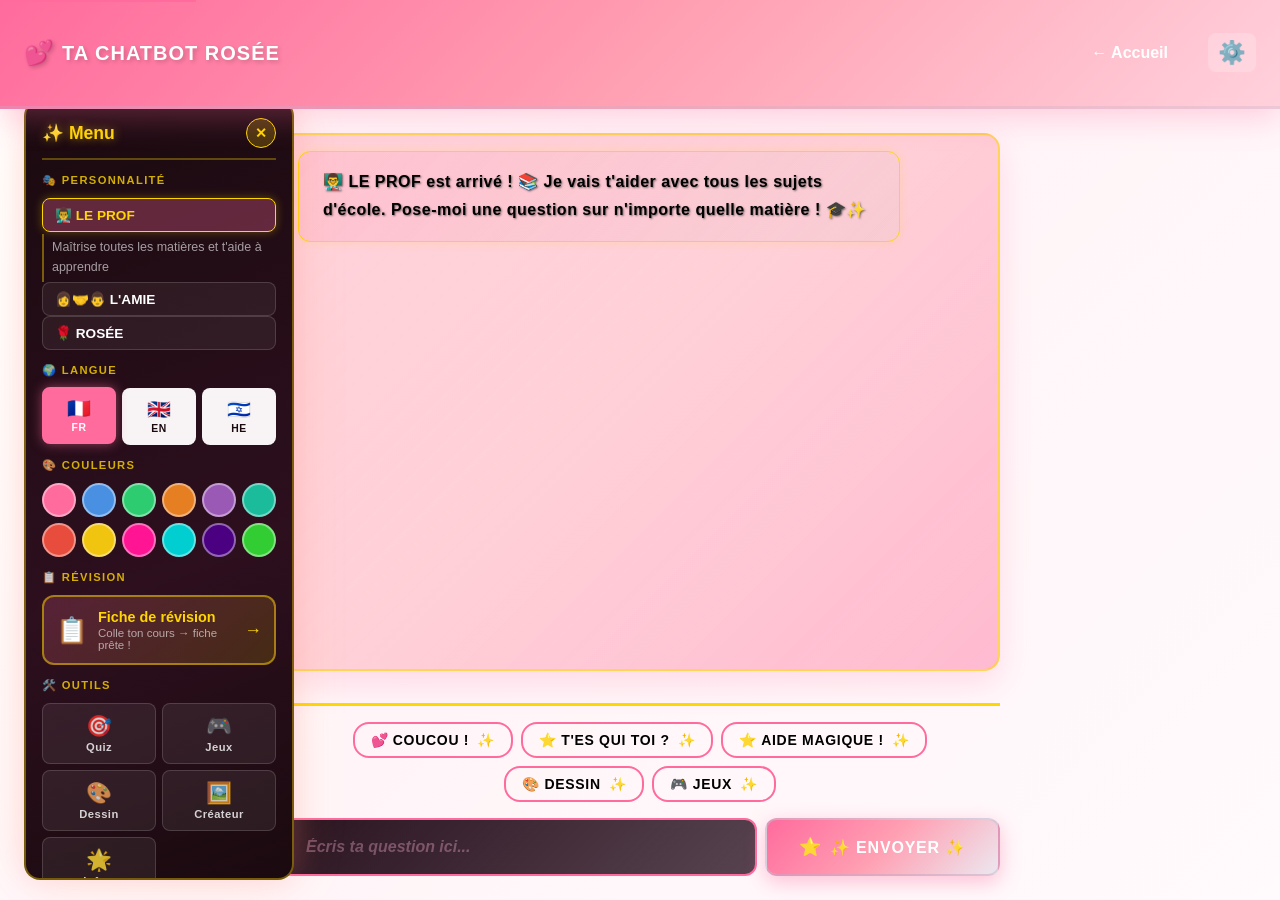
==== app/chatbot.html @ fbec931c "feat: quiz inhabituel + palette change couleur zone chat Quiz Inhabituel: - Bouton 🎯 Quiz dans la gr" ====
<!DOCTYPE html>
<html lang="fr">
<head>
  <meta charset="UTF-8" />
  <meta name="viewport" content="width=device-width, initial-scale=1.0" />
  <meta name="description" content="TA CHATBOT ROSÉE - Assistante IA intelligente pour l'apprentissage et la créativité" />
  <title>TA CHATBOT ROSÉE - Chatbot IA</title>
  <link rel="stylesheet" href="css/styles.css" />
</head>
<body>
  <a href="#main" class="skip-link">Aller au contenu principal</a>

  <!-- HEADER -->
  <header role="banner">
    <div class="header-container">
      <div class="logo">
        <span id="logo-emoji">💕</span>
        <span class="logo-text">TA CHATBOT ROSÉE</span>
      </div>
      <nav role="navigation" aria-label="Navigation principale">
        <a href="../index.html">← Accueil</a>
        <button onclick="afficherMenuParametres()" class="btn-settings-header" aria-label="Paramètres">⚙️</button>
      </nav>
    </div>
  </header>

  <!-- MAIN -->
  <main id="main" role="main" class="app-container">

    <!-- ══════════════ SIDEBAR ══════════════ -->
    <aside id="sidebar" class="sidebar" role="complementary" aria-label="Panneau latéral">
      <div class="sidebar-header">
        <h2 class="sidebar-title">✨ Menu</h2>
        <button class="btn-close-sidebar" onclick="closeSidebar()" aria-label="Fermer">✕</button>
      </div>

      <!-- 1 · PERSONNALITÉ -->
      <section class="sidebar-section">
        <label class="section-title">🎭 Personnalité</label>
        <div id="personalities-container">
          <!-- Générées par JavaScript -->
        </div>
      </section>

      <!-- 2 · LANGUE -->
      <section class="sidebar-section">
        <label class="section-title">🌍 Langue</label>
        <div id="language-container" class="lang-row">
          <!-- Générés par renderLanguageSwitcher() -->
        </div>
      </section>

      <!-- 3 · COULEURS -->
      <section class="sidebar-section">
        <label class="section-title">🎨 Couleurs</label>
        <div id="palette-couleurs-sidebar" class="palette-grid">
          <!-- Générés par renderThemePalette() -->
        </div>
      </section>

      <!-- 4 · FICHE DE RÉVISION -->
      <section class="sidebar-section">
        <label class="section-title">📋 Révision</label>
        <button class="btn-fiche-sidebar" onclick="ouvrirFiche()" aria-label="Créer une fiche de révision">
          <span class="fiche-icon">📋</span>
          <span class="fiche-text">
            <strong>Fiche de révision</strong>
            <small>Colle ton cours → fiche prête !</small>
          </span>
          <span class="fiche-arrow">→</span>
        </button>
      </section>

      <!-- 5 · OUTILS RAPIDES -->
      <section class="sidebar-section">
        <label class="section-title">🛠️ Outils</label>
        <div class="tools-grid">
          <button class="btn-tool-sidebar" onclick="ouvrirQuiz()" aria-label="Quiz Inhabituel">
            🎯<span>Quiz</span>
          </button>
          <button class="btn-tool-sidebar" onclick="afficherMenuJeux()" aria-label="Jeux">
            🎮<span>Jeux</span>
          </button>
          <button class="btn-tool-sidebar" onclick="ouvrirDessin()" aria-label="Dessin">
            🎨<span>Dessin</span>
          </button>
          <button class="btn-tool-sidebar" onclick="ouvrirCreateurImage()" aria-label="Créateur">
            🖼️<span>Créateur</span>
          </button>
          <button class="btn-tool-sidebar" onclick="ouvrirSelecteurIcone()" aria-label="Icône">
            🌟<span>Icône</span>
          </button>
        </div>
      </section>

      <!-- 5 · HISTORIQUE -->
      <section class="sidebar-section">
        <label class="section-title">📂 Historique</label>
        <div id="history-container" class="history-list">
          <div class="history-empty">Aucune conversation sauvegardée</div>
        </div>
        <button class="btn-action" onclick="newConversation()">📝 Nouveau Chat</button>
      </section>

      <!-- 6 · OPTIONS -->
      <section class="sidebar-section">
        <label class="section-title">⚙️ Options</label>
        <button class="btn-action" onclick="saveConversation()">💾 Sauvegarder</button>
        <button class="btn-action" onclick="loadConversation()">📂 Charger</button>
      </section>
    </aside>

    <!-- Bouton mobile -->
    <button id="btn-toggle-sidebar" class="btn-toggle-sidebar" onclick="openSidebar()" aria-label="Menu">
      ☰ Menu
    </button>

    <!-- Overlay mobile sidebar -->
    <div id="sidebar-overlay"
         style="display:none;position:fixed;top:0;left:0;width:100%;height:100%;
                background:rgba(0,0,0,0.5);z-index:899;"
         onclick="closeSidebar()"></div>

    <!-- ══════════════ MENU JEUX ══════════════ -->
    <div id="menu-jeux" role="region" aria-label="Menu des jeux">
      <div class="jeu-titre">🎮 LES JEUX 🎮</div>
      <button class="btn-jeu" onclick="demarrerSnake()">
        <span>🐍</span>
        <span><strong>SNAKE</strong><small>Mange les pommes !</small></span>
      </button>
      <button class="btn-jeu" onclick="demarrerSubway()">
        <span>🏃</span>
        <span><strong>SUBWAY SURFER</strong><small>Bientôt disponible !</small></span>
      </button>
      <button class="btn-jeu" onclick="demarrerDoodleJump()">
        <span>⬆️</span>
        <span><strong>DOODLE JUMP</strong><small>Bientôt disponible !</small></span>
      </button>
      <button class="btn-jeu" onclick="fermerMenuJeux()" style="justify-content:center;">❌ Fermer</button>
    </div>

    <!-- ══════════════ JEU SNAKE ══════════════ -->
    <div id="jeu-serpent-container" role="region" aria-label="Jeu Serpent">
      <div class="jeu-titre">🐍 JEU SERPENT 🐍</div>
      <canvas id="canvas-serpent" aria-label="Zone de jeu serpent"></canvas>
      <div id="score-serpent" class="jeu-info">Score: 0</div>
      <div class="jeu-info" style="color:rgba(255,215,0,0.6);font-size:0.8rem;">⬆️⬅️⬇️➡️ ou Z Q S D</div>
      <button class="btn-jeu-retour" onclick="afficherMenuJeux()">← Retour aux jeux</button>
    </div>

    <!-- ══════════════ CHAT ══════════════ -->
    <section class="chat-container" aria-labelledby="chat-heading">
      <h1 id="chat-heading" class="hidden">Zone de chat</h1>

      <div id="chat-zone" class="chat-zone" role="log" aria-live="polite" aria-label="Messages du chatbot"></div>

      <div id="suggestions" class="suggestions" role="region" aria-label="Suggestions"></div>

      <form id="input-form" class="input-form" onsubmit="handleFormSubmit(event)" role="search">
        <input id="champ-texte" type="text" placeholder="Écris ta question ici..."
               aria-label="Champ de saisie" autocomplete="off" />
        <button id="bouton-envoyer" type="submit" aria-label="Envoyer">✨ ENVOYER ✨</button>
      </form>
    </section>
  </main>

  <!-- ══════════════ OVERLAY MODAL ══════════════ -->
  <div id="modal-overlay" class="modal-overlay" onclick="fermerTousLesModals()"></div>

  <!-- Modal : Sauvegarder -->
  <div id="modal-sauvegarde" class="modal modal-sauvegarde" role="dialog" aria-modal="true">
    <div class="modal-header">
      <h3>💾 Nom de la conversation</h3>
      <button class="btn-modal-close" onclick="fermerModalSauvegarde()">✕</button>
    </div>
    <div style="padding:.5rem 0 1rem;">
      <input id="nom-discussion" type="text" placeholder="Ex: Discussion du jour"
             aria-label="Nom de la conversation" style="width:100%;"
             onkeydown="if(event.key==='Enter') confirmerSauvegarde()" />
    </div>
    <div style="display:flex;gap:8px;justify-content:flex-end;">
      <button onclick="confirmerSauvegarde()" class="btn btn-primary">✅ Sauvegarder</button>
      <button onclick="fermerModalSauvegarde()" class="btn btn-secondary">❌ Annuler</button>
    </div>
  </div>

  <!-- Modal : Application Dessin -->
  <div id="modal-dessin" class="modal modal-dessin" role="dialog" aria-modal="true">
    <div class="modal-header">
      <h3>🎨 APPLICATION DESSIN</h3>
      <button class="btn-modal-close" onclick="fermerDessin()">❌</button>
    </div>
    <div class="drawing-toolbar">
      <label>🎨 <input id="couleur-dessin" type="color" value="#FF6B9D"
             onchange="drawColor=this.value"
             style="width:38px;height:28px;border:none;cursor:pointer;border-radius:4px;"></label>
      <label>🖌️ <input id="taille-pinceau" type="range" min="1" max="30" value="3"
             oninput="drawSize=this.value;document.getElementById('affichage-taille').textContent=this.value+'px'">
        <span id="affichage-taille">3px</span></label>
      <button id="btn-crayon" class="btn-tool active" onclick="changerOutil('crayon')">✏️ Crayon</button>
      <button id="btn-gomme"  class="btn-tool"        onclick="changerOutil('gomme')">🧹 Gomme</button>
    </div>
    <canvas id="canvas-dessin"
            style="width:100%;height:280px;border:2px solid var(--primary);border-radius:8px;
                   cursor:crosshair;display:block;margin-top:8px;background:#fff;"
            aria-label="Zone de dessin"></canvas>
    <div style="display:flex;gap:8px;margin-top:10px;justify-content:flex-end;">
      <button onclick="telechargerDessin()" class="btn btn-primary">💾 Télécharger</button>
      <button onclick="effacerDessin()"     class="btn btn-secondary">🗑️ Effacer</button>
    </div>
  </div>

  <!-- Modal : Créateur d'Image -->
  <div id="modal-createur-image" class="modal modal-createur-image" role="dialog" aria-modal="true">
    <div class="modal-header">
      <h3>🖼️ CRÉATEUR D'IMAGE MAGIQUE</h3>
      <button class="btn-modal-close" onclick="fermerCreateurImage()">❌</button>
    </div>
    <div class="drawing-toolbar">
      <label>🎨 <input id="couleur-createur" type="color" value="#FF6B9D"
             onchange="creatorColor=this.value"
             style="width:38px;height:28px;border:none;cursor:pointer;border-radius:4px;"></label>
      <label>🖌️ <input id="taille-createur" type="range" min="1" max="50" value="5"
             oninput="creatorSize=this.value;document.getElementById('affichage-taille-createur').textContent=this.value+'px'">
        <span id="affichage-taille-createur">5px</span></label>
      <button id="btn-crayon-createur"    class="btn-tool active" onclick="changerOutilCreateur('crayon')">✏️</button>
      <button id="btn-gomme-createur"     class="btn-tool"        onclick="changerOutilCreateur('gomme')">🧹</button>
      <button id="btn-ligne-createur"     class="btn-tool"        onclick="changerOutilCreateur('ligne')">📏</button>
      <button id="btn-cercle-createur"    class="btn-tool"        onclick="changerOutilCreateur('cercle')">⭕</button>
      <button id="btn-rectangle-createur" class="btn-tool"        onclick="changerOutilCreateur('rectangle')">▭</button>
    </div>
    <canvas id="canvas-createur-image"
            style="width:100%;height:360px;border:2px solid var(--primary);border-radius:8px;
                   cursor:crosshair;display:block;background:#fff;"
            aria-label="Zone de création"></canvas>
    <div style="display:flex;gap:8px;margin-top:10px;justify-content:flex-end;">
      <button onclick="telechargerImage()"     class="btn btn-primary">💾 Télécharger</button>
      <button onclick="copierImageCreateur()"  class="btn btn-secondary">📋 Copier</button>
      <button onclick="effacerImageCreateur()" class="btn btn-secondary">🗑️ Effacer</button>
    </div>
  </div>

  <!-- Modal : Sélecteur d'icône -->
  <div id="modal-icone" class="modal modal-icone" role="dialog" aria-modal="true">
    <div class="modal-header">
      <h3>🌟 Changer l'icône</h3>
      <button class="btn-modal-close" onclick="fermerSelecteurIcone()">✕</button>
    </div>
    <div id="grille-icones" class="icon-grid"></div>
    <div style="display:flex;gap:8px;margin-top:8px;align-items:center;">
      <input id="input-icone-custom" type="text" maxlength="2" placeholder="😊"
             style="width:64px;font-size:1.5rem;text-align:center;padding:6px;"
             onkeydown="if(event.key==='Enter') validerIconeCustom()" />
      <button onclick="validerIconeCustom()" class="btn btn-primary">✓ Utiliser</button>
    </div>
  </div>

  <!-- ══════════════ MODAL QUIZ INHABITUEL ══════════════ -->
  <div id="modal-quiz" class="modal modal-quiz" role="dialog" aria-modal="true">

    <div class="modal-header">
      <h3>🎯 QUIZ INHABITUEL</h3>
      <button class="btn-modal-close" onclick="fermerQuiz()" aria-label="Fermer">✕</button>
    </div>

    <!-- Écran 1 : Configuration -->
    <div id="quiz-screen-config">
      <div class="quiz-config">

        <div class="quiz-config-field">
          <label class="quiz-label" for="quiz-sujet">🎯 Sur quel sujet ?</label>
          <input id="quiz-sujet" type="text" class="quiz-input"
                 placeholder="Ex: La Révolution française, les volcans, les fractions..."
                 autocomplete="off" />
        </div>

        <div class="quiz-config-field">
          <label class="quiz-label">📄 OU colle ton cours :</label>
          <textarea id="quiz-texte" class="quiz-textarea" rows="4"
                    placeholder="Colle le texte de ton cours ici..."></textarea>
        </div>

        <div class="quiz-config-field">
          <label class="quiz-label">📸 OU envoie une photo de ton cours :</label>
          <div class="quiz-upload-zone" onclick="document.getElementById('quiz-image-input').click()"
               role="button" tabindex="0"
               onkeydown="if(event.key==='Enter'||event.key===' ')this.click()">
            <input type="file" id="quiz-image-input" accept="image/*"
                   style="display:none" onchange="handleQuizImage(event)" />
            <div id="quiz-upload-ph" style="display:flex;flex-direction:column;align-items:center;gap:4px;">
              <span style="font-size:1.8rem;">📸</span>
              <span style="font-size:0.85rem;">Clique pour choisir une photo</span>
            </div>
            <img id="quiz-img-preview" src="" alt="Aperçu"
                 style="display:none;max-width:100%;max-height:140px;border-radius:8px;object-fit:contain;" />
          </div>
        </div>

        <!-- Sélecteurs -->
        <div class="quiz-selectors">
          <div class="quiz-selector-group">
            <label class="quiz-label">📊 Nombre de questions</label>
            <div class="quiz-pills" id="quiz-nb-pills">
              <button class="quiz-pill active" data-value="5">5</button>
              <button class="quiz-pill" data-value="10">10</button>
              <button class="quiz-pill" data-value="15">15</button>
            </div>
          </div>
          <div class="quiz-selector-group">
            <label class="quiz-label">⚡ Difficulté</label>
            <div class="quiz-pills" id="quiz-diff-pills">
              <button class="quiz-pill" data-value="facile">😊 Facile</button>
              <button class="quiz-pill active" data-value="moyen">🎯 Moyen</button>
              <button class="quiz-pill" data-value="difficile">🔥 Difficile</button>
            </div>
          </div>
        </div>

        <button class="btn-quiz-start" onclick="demarrerQuiz()">
          🎮 GÉNÉRER MON QUIZ INHABITUEL !
        </button>
      </div>
    </div>

    <!-- Écran 2 : Chargement -->
    <div id="quiz-screen-loading" style="display:none;">
      <div class="quiz-loading">
        <div class="quiz-spin">🎯</div>
        <p class="quiz-loading-txt">Je prépare des questions inhabituelles...</p>
        <p style="font-size:0.82rem;color:#999;margin-top:4px;">~15 secondes</p>
      </div>
    </div>

    <!-- Écran 3 : Question -->
    <div id="quiz-screen-question" style="display:none;">
      <!-- Barre de progression -->
      <div class="quiz-prog-bar">
        <div id="quiz-prog-fill" class="quiz-prog-fill"></div>
      </div>
      <div id="quiz-prog-txt" class="quiz-prog-txt">1 / 5</div>

      <!-- Question -->
      <div id="quiz-q-text" class="quiz-q-text"></div>

      <!-- Choix -->
      <div id="quiz-choices" class="quiz-choices"></div>

      <!-- Feedback (caché jusqu'à réponse) -->
      <div id="quiz-feedback" class="quiz-feedback" style="display:none;">
        <div class="quiz-fb-top">
          <span id="quiz-fb-icon" class="quiz-fb-icon"></span>
          <span id="quiz-fb-txt"  class="quiz-fb-txt"></span>
        </div>
        <div id="quiz-fb-expl" class="quiz-fb-expl"></div>
        <button id="quiz-fb-next" class="btn-quiz-next" onclick="_nextQ()">
          Question suivante →
        </button>
      </div>
    </div>

    <!-- Écran 4 : Résultats -->
    <div id="quiz-screen-results" style="display:none;">
      <div class="quiz-results">
        <div id="quiz-res-emoji" class="quiz-res-emoji"></div>
        <div id="quiz-res-score" class="quiz-res-score"></div>
        <div id="quiz-res-pct"   class="quiz-res-pct"></div>
        <div id="quiz-res-msg"   class="quiz-res-msg"></div>
        <div id="quiz-res-recap" class="quiz-res-recap"></div>
        <div class="quiz-res-btns">
          <button onclick="rejouerQuiz()" class="btn btn-primary">🔄 Rejouer</button>
          <button onclick="nouveauQuiz()" class="btn btn-secondary">🎯 Nouveau sujet</button>
        </div>
      </div>
    </div>

  </div>

  <!-- Modal : Fiche de révision -->
  <div id="modal-fiche" class="modal modal-fiche" role="dialog" aria-modal="true" aria-labelledby="fiche-modal-title">

    <div class="modal-header">
      <h3 id="fiche-modal-title">📋 CRÉER MA FICHE DE RÉVISION</h3>
      <button class="btn-modal-close" onclick="fermerFiche()" aria-label="Fermer">✕</button>
    </div>

    <!-- Zone de saisie -->
    <div class="fiche-input-zone">

      <!-- Étape 1 : texte -->
      <div class="fiche-step">
        <label class="fiche-step-label" for="fiche-texte">
          <span class="fiche-step-num">1</span>
          📝 Colle ton cours ici
        </label>
        <textarea
          id="fiche-texte"
          rows="7"
          placeholder="Colle le texte de ton cours ici... Par exemple : 'La photosynthèse est le processus par lequel les plantes transforment la lumière en énergie...'"
          aria-label="Texte du cours"
        ></textarea>
      </div>

      <!-- Étape 2 : photo -->
      <div class="fiche-step">
        <label class="fiche-step-label">
          <span class="fiche-step-num">2</span>
          📸 OU envoie une photo de ton cours
        </label>
        <div class="fiche-upload-zone" onclick="document.getElementById('fiche-image-input').click()"
             role="button" tabindex="0" aria-label="Choisir une image"
             onkeydown="if(event.key==='Enter'||event.key===' ')this.click()">
          <input type="file" id="fiche-image-input" accept="image/*"
                 style="display:none" onchange="handleFicheImage(event)" />
          <div id="fiche-upload-placeholder" style="display:flex;flex-direction:column;align-items:center;gap:6px;">
            <span style="font-size:2rem;">📸</span>
            <span>Clique pour choisir une photo</span>
            <small>Photo de cahier, manuel, tableau... JPG, PNG</small>
          </div>
          <img id="fiche-image-preview" src="" alt="Aperçu"
               style="display:none;max-width:100%;max-height:180px;border-radius:8px;object-fit:contain;" />
        </div>
      </div>

      <!-- Bouton générer -->
      <button id="btn-generer-fiche" class="btn-generer" onclick="genererFiche()">
        ✨ CRÉER MA FICHE DE RÉVISION ✨
      </button>
    </div>

    <!-- Chargement -->
    <div id="fiche-loading" style="display:none;flex-direction:column;align-items:center;gap:10px;padding:24px 0;">
      <div class="fiche-spinner">⏳</div>
      <p style="font-weight:700;color:var(--primary);">Je crée ta fiche... 10-20 secondes !</p>
      <p style="font-size:0.85rem;color:#888;">Claude analyse ton cours et structure les infos</p>
    </div>

    <!-- Résultat -->
    <div id="fiche-resultat-container" style="display:none;">
      <div class="fiche-result-header">
        <span>✅ Ta fiche est prête !</span>
        <div style="display:flex;gap:8px;flex-wrap:wrap;">
          <button id="btn-copier-fiche" onclick="copierFiche()" class="btn btn-secondary">📋 Copier</button>
          <button onclick="telechargerFiche()" class="btn btn-secondary">💾 Télécharger</button>
        </div>
      </div>
      <pre id="fiche-resultat" class="fiche-output"></pre>
    </div>
  </div>

  <!-- Dropdown paramètres -->
  <div id="menu-parametres" class="settings-dropdown" role="menu">
    <div class="settings-menu-header">⚙️ Paramètres</div>
    <button onclick="newConversation();fermerMenuParametres();" role="menuitem">📝 Nouvelle discussion</button>
    <button onclick="saveConversation();fermerMenuParametres();" role="menuitem">💾 Sauvegarder</button>
    <button onclick="loadConversation();fermerMenuParametres();" role="menuitem">📂 Charger</button>
    <button onclick="fermerMenuParametres()" role="menuitem">❌ Fermer</button>
  </div>

  <!-- Scripts — nouveaux modules en premier pour que leurs fonctions soient dispo -->
  <script src="js/quiz.js" defer></script>
  <script src="js/fiche.js" defer></script>
  <script src="js/themes.js" defer></script>
  <script src="js/icons.js" defer></script>
  <script src="js/drawing.js" defer></script>
  <script src="js/games.js" defer></script>
  <script src="js/main.js" defer></script>
  <script src="js/personalities.js" defer></script>
  <script src="js/chatbot.js" defer></script>
  <script src="js/sidebar.js" defer></script>
  <script src="js/storage.js" defer></script>
  <script src="js/ui.js" defer></script>
</body>
</html>
---- app/css/styles.css ----
/* =========================================
   STYLES GÉNÉRAUX - Chatbot Professionnel
   ========================================= */

@import url('variables.css');
@import url('chatbot.css');
@import url('sidebar.css');
@import url('animations.css');
@import url('modals.css');
@import url('games.css');

* {
  margin: 0;
  padding: 0;
  box-sizing: border-box;
}

html {
  scroll-behavior: smooth;
  -webkit-font-smoothing: antialiased;
  -moz-osx-font-smoothing: grayscale;
}

body {
  font-family: var(--font-family-primary);
  background: linear-gradient(135deg, #ffffff 0%, #fff5f8 50%, #fffafc 100%);
  color: var(--dark);
  line-height: 1.6;
  min-height: 100vh;
  display: flex;
  flex-direction: column;
}

/* =========================================
   HEADER
   ========================================= */

header {
  width: 100%;
  background: linear-gradient(135deg, var(--primary) 0%, var(--secondary) 50%, var(--accent) 100%);
  color: var(--white);
  padding: var(--spacing-xl) var(--spacing-lg);
  box-shadow: var(--shadow-primary);
  position: sticky;
  top: 0;
  z-index: var(--z-fixed);
  border-bottom: 3px solid rgba(192, 192, 212, 0.3);
}

.header-container {
  max-width: 1400px;
  margin: 0 auto;
  display: flex;
  align-items: center;
  justify-content: space-between;
  gap: var(--spacing-lg);
}

.logo {
  font-size: var(--font-size-2xl);
  font-weight: 900;
  display: flex;
  align-items: center;
  gap: var(--spacing-sm);
  font-family: var(--font-family-display);
  text-shadow: 2px 2px 4px rgba(0, 0, 0, 0.2);
}

.logo-text {
  font-size: var(--font-size-xl);
  font-weight: 900;
  letter-spacing: 0.05em;
}

nav {
  display: flex;
  gap: var(--spacing-lg);
  align-items: center;
  margin-left: auto;
}

nav a {
  color: var(--white);
  text-decoration: none;
  font-weight: 600;
  transition: all var(--transition-normal);
  padding: var(--spacing-sm) var(--spacing-md);
  border-radius: var(--radius-md);
}

nav a:hover {
  background: rgba(255, 255, 255, 0.2);
  transform: translateY(-2px);
}

/* =========================================
   MAIN CONTAINER
   ========================================= */

main {
  flex: 1;
  display: flex;
  max-width: 1400px;
  margin: 0 auto;
  width: 100%;
  gap: var(--spacing-lg);
  padding: var(--spacing-lg);
  justify-content: center;
}

/* =========================================
   BOUTONS GÉNÉRAUX
   ========================================= */

button {
  font-family: inherit;
  font-size: inherit;
  border: none;
  cursor: pointer;
  transition: all var(--transition-normal);
}

.btn {
  padding: var(--spacing-sm) var(--spacing-md);
  border-radius: var(--radius-md);
  font-weight: 600;
  display: inline-flex;
  align-items: center;
  gap: var(--spacing-sm);
}

.btn-primary {
  background: linear-gradient(135deg, var(--primary), var(--secondary));
  color: var(--white);
  box-shadow: var(--shadow-md);
}

.btn-primary:hover {
  transform: translateY(-2px);
  box-shadow: var(--shadow-lg);
}

.btn-secondary {
  background: var(--white);
  color: var(--primary);
  border: 2px solid var(--primary);
}

.btn-secondary:hover {
  background: var(--accent);
  transform: translateY(-2px);
}

/* =========================================
   FORMULAIRES
   ========================================= */

input, textarea {
  font-family: inherit;
  border: 2px solid var(--primary);
  border-radius: var(--radius-md);
  padding: var(--spacing-sm) var(--spacing-md);
  transition: all var(--transition-normal);
}

input:focus, textarea:focus {
  outline: none;
  border-color: var(--secondary);
  box-shadow: 0 0 0 3px rgba(255, 107, 157, 0.1);
}

input::placeholder {
  color: var(--gray-medium);
  opacity: 0.7;
}

/* =========================================
   UTILITAIRES
   ========================================= */

.container {
  max-width: 1200px;
  margin: 0 auto;
  padding: var(--spacing-lg);
}

.hidden {
  display: none !important;
}

.text-center {
  text-align: center;
}

.text-muted {
  color: var(--gray-medium);
}

.mt-sm { margin-top: var(--spacing-sm); }
.mt-md { margin-top: var(--spacing-md); }
.mt-lg { margin-top: var(--spacing-lg); }

.mb-sm { margin-bottom: var(--spacing-sm); }
.mb-md { margin-bottom: var(--spacing-md); }
.mb-lg { margin-bottom: var(--spacing-lg); }

.p-sm { padding: var(--spacing-sm); }
.p-md { padding: var(--spacing-md); }
.p-lg { padding: var(--spacing-lg); }

/* =========================================
   RESPONSIVE
   ========================================= */

@media (max-width: 768px) {
  main {
    flex-direction: column;
    padding: var(--spacing-md);
  }

  header {
    padding: var(--spacing-md) var(--spacing-md);
  }

  .header-container {
    flex-direction: column;
    text-align: center;
  }

  nav {
    margin-left: 0;
    width: 100%;
    flex-direction: column;
  }

  .logo-text {
    font-size: var(--font-size-lg);
  }
}

/* =========================================
   ACCESSIBILITY
   ========================================= */

:focus-visible {
  outline: 3px solid var(--primary);
  outline-offset: 2px;
}

@media (prefers-contrast: more) {
  :root {
    --shadow-md: 0 4px 12px rgba(0, 0, 0, 0.3);
  }
}

/* Skip link */
.skip-link {
  position: absolute;
  top: -40px;
  left: 0;
  background: var(--primary);
  color: var(--white);
  padding: var(--spacing-sm);
  z-index: var(--z-modal-content);
  text-decoration: none;
}

.skip-link:focus {
  top: 0;
}
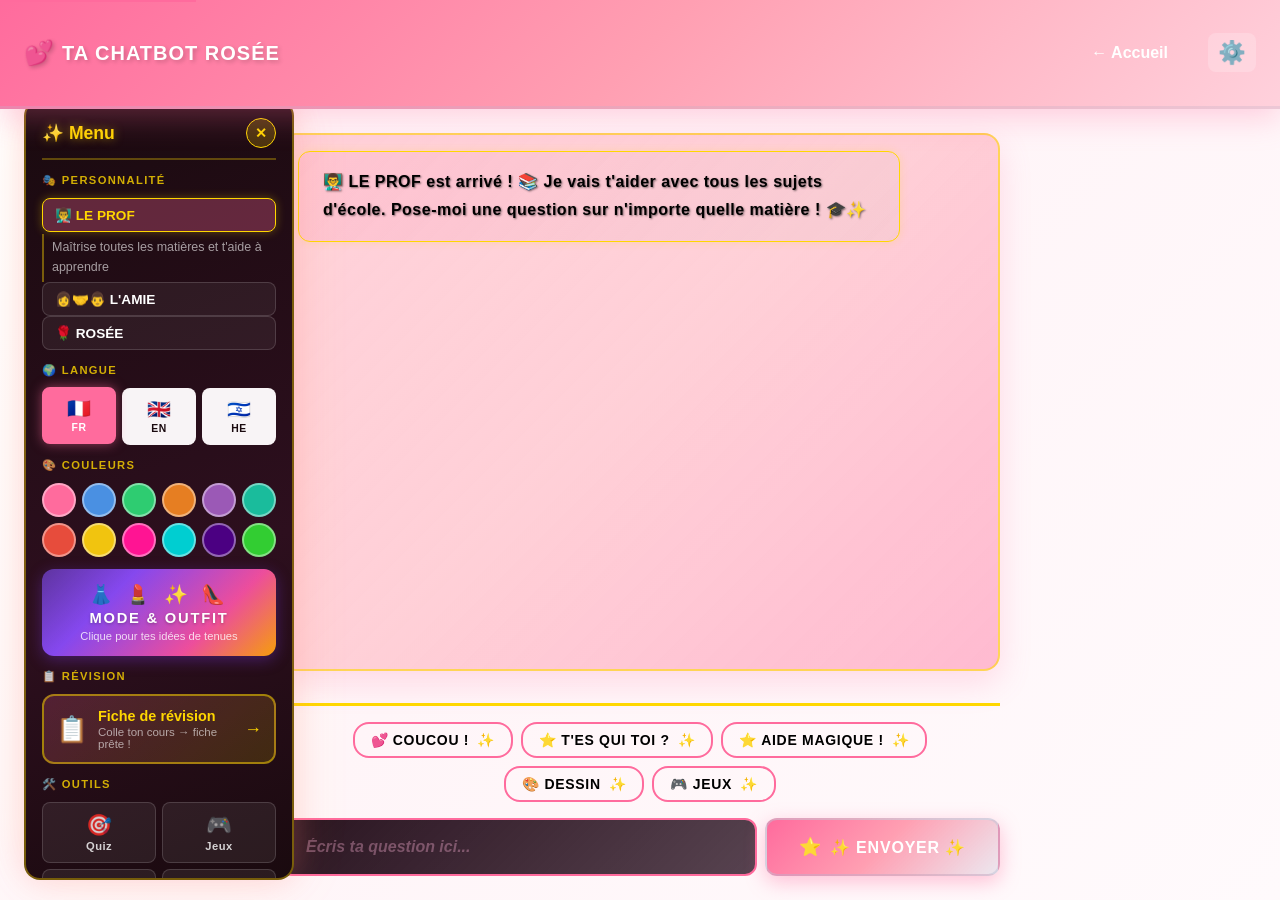
==== commit ff6a3b80: "feat: mode & outfit — styliste IA dans la sidebar Section 'MODE & OUTFIT' dans la sidebar (titre = b" ====
--- a/app/chatbot.html
+++ b/app/chatbot.html
@@ -58,7 +58,16 @@
         </div>
       </section>
 
-      <!-- 4 · FICHE DE RÉVISION -->
+      <!-- 4 · MODE & OUTFIT — titre cliquable -->
+      <section class="sidebar-section">
+        <button class="btn-mode-sidebar" onclick="ouvrirOutfit()" aria-label="Mode et idées de tenues">
+          <span class="mode-emojis">👗 💄 ✨ 👠</span>
+          <strong class="mode-titre">MODE &amp; OUTFIT</strong>
+          <small class="mode-sous">Clique pour tes idées de tenues</small>
+        </button>
+      </section>
+
+      <!-- 5 · FICHE DE RÉVISION -->
       <section class="sidebar-section">
         <label class="section-title">📋 Révision</label>
         <button class="btn-fiche-sidebar" onclick="ouvrirFiche()" aria-label="Créer une fiche de révision">
@@ -253,6 +262,116 @@
              onkeydown="if(event.key==='Enter') validerIconeCustom()" />
       <button onclick="validerIconeCustom()" class="btn btn-primary">✓ Utiliser</button>
     </div>
+  </div>
+
+  <!-- ══════════════ MODAL MODE & OUTFIT ══════════════ -->
+  <div id="modal-outfit" class="modal modal-outfit" role="dialog" aria-modal="true">
+
+    <div class="modal-header outfit-modal-header">
+      <div class="outfit-header-brand">
+        <span class="outfit-header-icon">👗</span>
+        <div>
+          <h3 style="margin:0;font-size:1.1rem;">MON ASSISTANT MODE</h3>
+          <span style="font-size:0.75rem;opacity:.8;">Styliste IA personnalisé</span>
+        </div>
+      </div>
+      <button class="btn-modal-close" onclick="fermerOutfit()" aria-label="Fermer">✕</button>
+    </div>
+
+    <div class="outfit-form">
+
+      <!-- Description vêtements -->
+      <div class="outfit-field">
+        <label class="outfit-label" for="outfit-description">
+          👗 Décris tes vêtements disponibles
+        </label>
+        <textarea id="outfit-description" class="outfit-textarea" rows="4"
+                  placeholder="Ex: J'ai un jean bleu slim, un pull blanc oversize, des baskets blanches Nike, une veste en jean, un crop top noir..."></textarea>
+      </div>
+
+      <!-- Upload photo -->
+      <div class="outfit-field">
+        <label class="outfit-label">📸 OU envoie une photo de ta garde-robe</label>
+        <div class="outfit-upload-zone"
+             onclick="document.getElementById('outfit-image-input').click()"
+             role="button" tabindex="0"
+             onkeydown="if(event.key==='Enter'||event.key===' ')this.click()">
+          <input type="file" id="outfit-image-input" accept="image/*"
+                 style="display:none" onchange="handleOutfitImage(event)" />
+          <div id="outfit-upload-ph" style="display:flex;flex-direction:column;align-items:center;gap:4px;">
+            <span style="font-size:2rem;">📸</span>
+            <span style="font-size:0.85rem;">Clique pour choisir une photo</span>
+            <small style="color:#bbb;">Selfie miroir, armoire ouverte, flat lay...</small>
+          </div>
+          <img id="outfit-img-preview" src="" alt="Aperçu"
+               style="display:none;max-width:100%;max-height:160px;border-radius:10px;object-fit:contain;" />
+        </div>
+      </div>
+
+      <!-- Saison -->
+      <div class="outfit-field">
+        <label class="outfit-label">🌸 Saison</label>
+        <div class="outfit-pills" id="outfit-saison-pills">
+          <button class="outfit-pill active" data-value="Printemps">🌸 Printemps</button>
+          <button class="outfit-pill" data-value="Été">☀️ Été</button>
+          <button class="outfit-pill" data-value="Automne">🍂 Automne</button>
+          <button class="outfit-pill" data-value="Hiver">❄️ Hiver</button>
+        </div>
+      </div>
+
+      <!-- Occasion -->
+      <div class="outfit-field">
+        <label class="outfit-label">🎯 Occasion</label>
+        <div class="outfit-pills" id="outfit-occasion-pills">
+          <button class="outfit-pill active" data-value="Casual">😎 Casual</button>
+          <button class="outfit-pill" data-value="École">🏫 École</button>
+          <button class="outfit-pill" data-value="Soirée">🎉 Soirée</button>
+          <button class="outfit-pill" data-value="Sport">⚽ Sport</button>
+          <button class="outfit-pill" data-value="Travail">💼 Travail</button>
+          <button class="outfit-pill" data-value="Date">💝 Date</button>
+        </div>
+      </div>
+
+      <!-- Style -->
+      <div class="outfit-field">
+        <label class="outfit-label">✨ Style recherché</label>
+        <div class="outfit-pills" id="outfit-style-pills">
+          <button class="outfit-pill" data-value="Classique">👔 Classique</button>
+          <button class="outfit-pill active" data-value="Streetwear">🧢 Streetwear</button>
+          <button class="outfit-pill" data-value="Chic">💫 Chic</button>
+          <button class="outfit-pill" data-value="Bohème">🌸 Bohème</button>
+          <button class="outfit-pill" data-value="Minimaliste">⚡ Minimaliste</button>
+          <button class="outfit-pill" data-value="Y2K / Retro">🌀 Y2K</button>
+        </div>
+      </div>
+
+      <!-- Bouton générer -->
+      <button id="btn-generer-outfit" class="btn-outfit-generate" onclick="genererOutfit()">
+        ✨ CRÉER MES TENUES IDÉALES ✨
+      </button>
+    </div>
+
+    <!-- Chargement -->
+    <div id="outfit-loading" style="display:none;flex-direction:column;align-items:center;gap:10px;padding:28px 0;">
+      <div class="outfit-spin">👗</div>
+      <p style="font-weight:700;background:linear-gradient(135deg,#6B21A8,#EC4899);-webkit-background-clip:text;-webkit-text-fill-color:transparent;font-size:1rem;">
+        Ton styliste IA prépare tes looks...
+      </p>
+      <p style="font-size:0.82rem;color:#999;">15-20 secondes</p>
+    </div>
+
+    <!-- Résultats -->
+    <div id="outfit-result" style="display:none;">
+      <div class="outfit-result-header">
+        <span style="font-weight:800;color:#6B21A8;">✨ Tes tenues du moment !</span>
+        <div style="display:flex;gap:8px;flex-wrap:wrap;">
+          <button id="btn-copier-outfit" onclick="copierOutfit()" class="btn btn-secondary">📋 Copier</button>
+          <button onclick="nouvelleRecherche()" class="btn btn-secondary">🔄 Nouvelle recherche</button>
+        </div>
+      </div>
+      <pre id="outfit-suggestions" class="outfit-output"></pre>
+    </div>
+
   </div>
 
   <!-- ══════════════ MODAL QUIZ INHABITUEL ══════════════ -->
@@ -457,6 +576,7 @@
   </div>
 
   <!-- Scripts — nouveaux modules en premier pour que leurs fonctions soient dispo -->
+  <script src="js/outfit.js" defer></script>
   <script src="js/quiz.js" defer></script>
   <script src="js/fiche.js" defer></script>
   <script src="js/themes.js" defer></script>
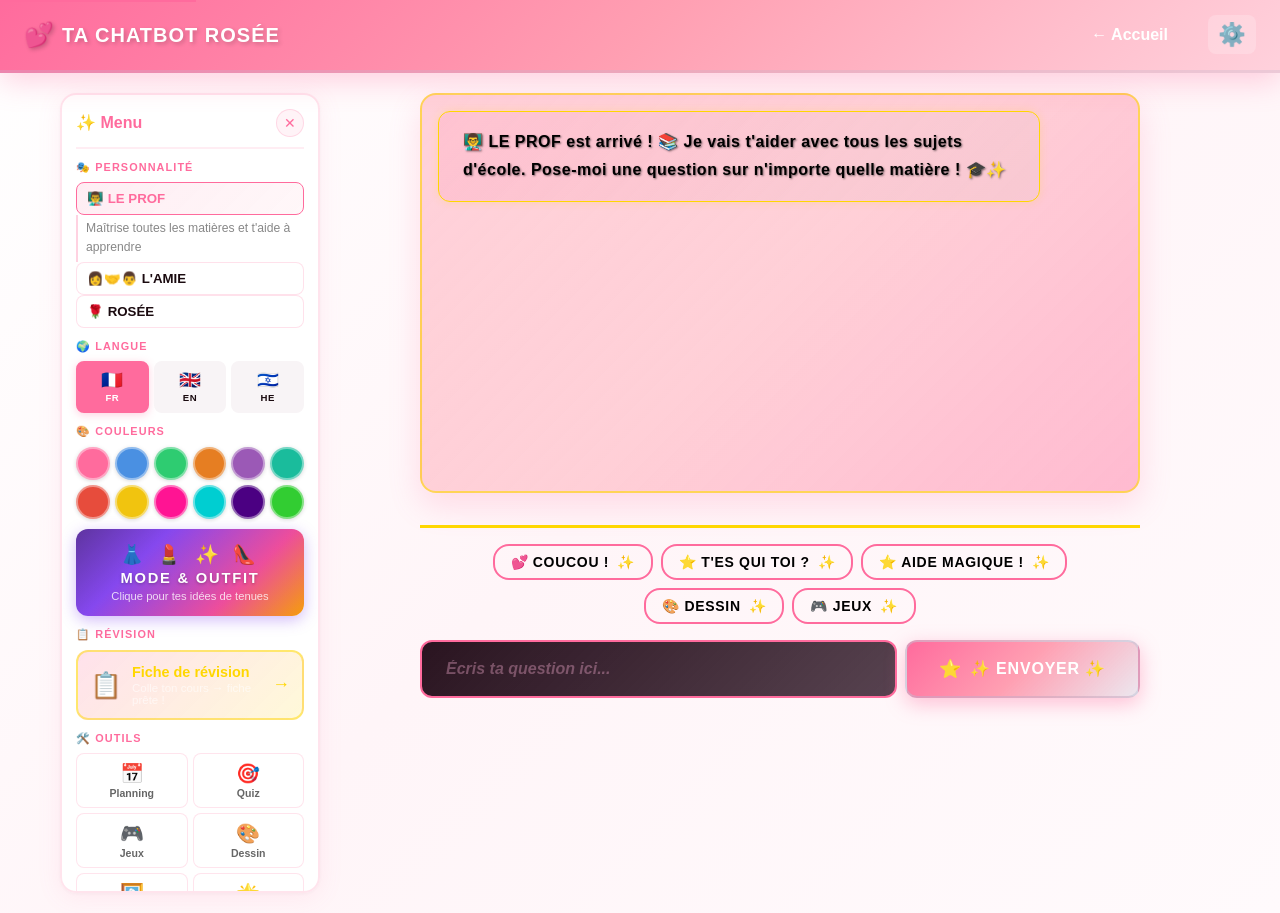
==== commit b449d7e6: "feat: planning de révision personnalisé par Claude Nouvelle fonctionnalité 'Planning' dans la grille" ====
--- a/app/chatbot.html
+++ b/app/chatbot.html
@@ -84,6 +84,9 @@
       <section class="sidebar-section">
         <label class="section-title">🛠️ Outils</label>
         <div class="tools-grid">
+          <button class="btn-tool-sidebar" onclick="ouvrirPlanning()" data-open-planning aria-label="Planning de révision">
+            📅<span>Planning</span>
+          </button>
           <button class="btn-tool-sidebar" onclick="ouvrirQuiz()" aria-label="Quiz Inhabituel">
             🎯<span>Quiz</span>
           </button>
@@ -262,6 +265,91 @@
              onkeydown="if(event.key==='Enter') validerIconeCustom()" />
       <button onclick="validerIconeCustom()" class="btn btn-primary">✓ Utiliser</button>
     </div>
+  </div>
+
+  <!-- ══════════════ MODAL PLANNING RÉVISION ══════════════ -->
+  <div id="modal-planning" class="modal modal-planning" role="dialog" aria-modal="true">
+
+    <!-- En-tête -->
+    <div class="modal-header planning-header">
+      <div class="planning-header-content">
+        <span class="planning-header-icon">📅</span>
+        <div>
+          <h3 style="margin:0;font-size:1.05rem;color:#fff;">MON PLANNING DE RÉVISION</h3>
+          <span style="font-size:0.72rem;color:rgba(255,255,255,.8);">Programme personnalisé par l'IA</span>
+        </div>
+      </div>
+      <button class="btn-modal-close planning-close" onclick="fermerPlanning()" aria-label="Fermer">✕</button>
+    </div>
+
+    <!-- Section 1 : Mes examens -->
+    <div class="planning-section">
+      <div class="planning-sec-header">
+        <span class="planning-sec-title">📝 Mes contrôles &amp; examens</span>
+        <button class="btn-add-exam" onclick="_addExam()">+ Ajouter</button>
+      </div>
+      <div id="planning-exams-list">
+        <p class="planning-empty">Clique sur <strong>+ Ajouter</strong> pour saisir tes examens 👆</p>
+      </div>
+    </div>
+
+    <!-- Section 2 : Disponibilités -->
+    <div class="planning-section">
+      <div class="planning-sec-title">⏰ Mes disponibilités</div>
+
+      <label class="planning-label">Heures de révision par jour :</label>
+      <div class="planning-pills-row" id="planning-hours-pills">
+        <button class="planning-pill" data-val="1">1h</button>
+        <button class="planning-pill active" data-val="2">2h</button>
+        <button class="planning-pill" data-val="3">3h</button>
+        <button class="planning-pill" data-val="4">4h</button>
+        <button class="planning-pill" data-val="5">5h+</button>
+      </div>
+
+      <label class="planning-label" style="margin-top:10px;">Jours disponibles :</label>
+      <div class="planning-pills-row" id="planning-days-pills">
+        <button class="planning-day-pill active" data-day="Lundi">Lun</button>
+        <button class="planning-day-pill active" data-day="Mardi">Mar</button>
+        <button class="planning-day-pill active" data-day="Mercredi">Mer</button>
+        <button class="planning-day-pill active" data-day="Jeudi">Jeu</button>
+        <button class="planning-day-pill active" data-day="Vendredi">Ven</button>
+        <button class="planning-day-pill" data-day="Samedi">Sam</button>
+        <button class="planning-day-pill" data-day="Dimanche">Dim</button>
+      </div>
+    </div>
+
+    <!-- Section 3 : Notes -->
+    <div class="planning-section">
+      <div class="planning-sec-title">💬 Infos supplémentaires <span style="font-weight:400;color:#aaa;">(optionnel)</span></div>
+      <textarea id="planning-notes" class="planning-notes-input"
+                placeholder="Ex: Je panique en maths, j'ai sport le mercredi soir, je révise mieux le matin..."></textarea>
+    </div>
+
+    <!-- Bouton générer -->
+    <button id="btn-generer-planning" class="btn-planning-generate" onclick="genererPlanning()">
+      📅 CRÉER MON PLANNING PERSONNALISÉ
+    </button>
+
+    <!-- Chargement -->
+    <div id="planning-loading" style="display:none;flex-direction:column;align-items:center;gap:10px;padding:24px 0;">
+      <div class="planning-spin">📅</div>
+      <p style="font-weight:700;color:var(--primary);">Je construis ton programme sur-mesure...</p>
+      <p style="font-size:0.82rem;color:#999;">15-25 secondes selon le nombre d'examens</p>
+    </div>
+
+    <!-- Résultat -->
+    <div id="planning-result" style="display:none;">
+      <div class="planning-result-header">
+        <span>✅ Ton planning est prêt !</span>
+        <div style="display:flex;gap:8px;flex-wrap:wrap;">
+          <button id="btn-copier-planning" onclick="copierPlanning()" class="btn btn-secondary">📋 Copier</button>
+          <button onclick="telechargerPlanning()" class="btn btn-secondary">💾 Télécharger</button>
+          <button onclick="nouveauPlanning()" class="btn btn-secondary">🔄 Recommencer</button>
+        </div>
+      </div>
+      <pre id="planning-output" class="planning-output"></pre>
+    </div>
+
   </div>
 
   <!-- ══════════════ MODAL MODE & OUTFIT ══════════════ -->
@@ -576,6 +664,7 @@
   </div>
 
   <!-- Scripts — nouveaux modules en premier pour que leurs fonctions soient dispo -->
+  <script src="js/planning.js" defer></script>
   <script src="js/outfit.js" defer></script>
   <script src="js/quiz.js" defer></script>
   <script src="js/fiche.js" defer></script>
--- a/app/css/styles.css
+++ b/app/css/styles.css
@@ -39,7 +39,7 @@
   width: 100%;
   background: linear-gradient(135deg, var(--primary) 0%, var(--secondary) 50%, var(--accent) 100%);
   color: var(--white);
-  padding: var(--spacing-xl) var(--spacing-lg);
+  padding: 14px var(--spacing-lg);
   box-shadow: var(--shadow-primary);
   position: sticky;
   top: 0;
@@ -100,12 +100,12 @@
 main {
   flex: 1;
   display: flex;
-  max-width: 1400px;
+  max-width: 1200px;
   margin: 0 auto;
   width: 100%;
-  gap: var(--spacing-lg);
-  padding: var(--spacing-lg);
-  justify-content: center;
+  gap: 20px;
+  padding: 20px;
+  align-items: flex-start;   /* permet le sticky sidebar */
 }
 
 /* =========================================
@@ -215,26 +215,25 @@
 @media (max-width: 768px) {
   main {
     flex-direction: column;
-    padding: var(--spacing-md);
+    padding: 12px;
+    gap: 12px;
   }
 
   header {
-    padding: var(--spacing-md) var(--spacing-md);
+    padding: 10px 14px;
   }
 
   .header-container {
-    flex-direction: column;
-    text-align: center;
-  }
-
-  nav {
-    margin-left: 0;
-    width: 100%;
-    flex-direction: column;
+    gap: 8px;
   }
 
   .logo-text {
     font-size: var(--font-size-lg);
+  }
+
+  nav {
+    margin-left: auto;
+    gap: 8px;
   }
 }
 
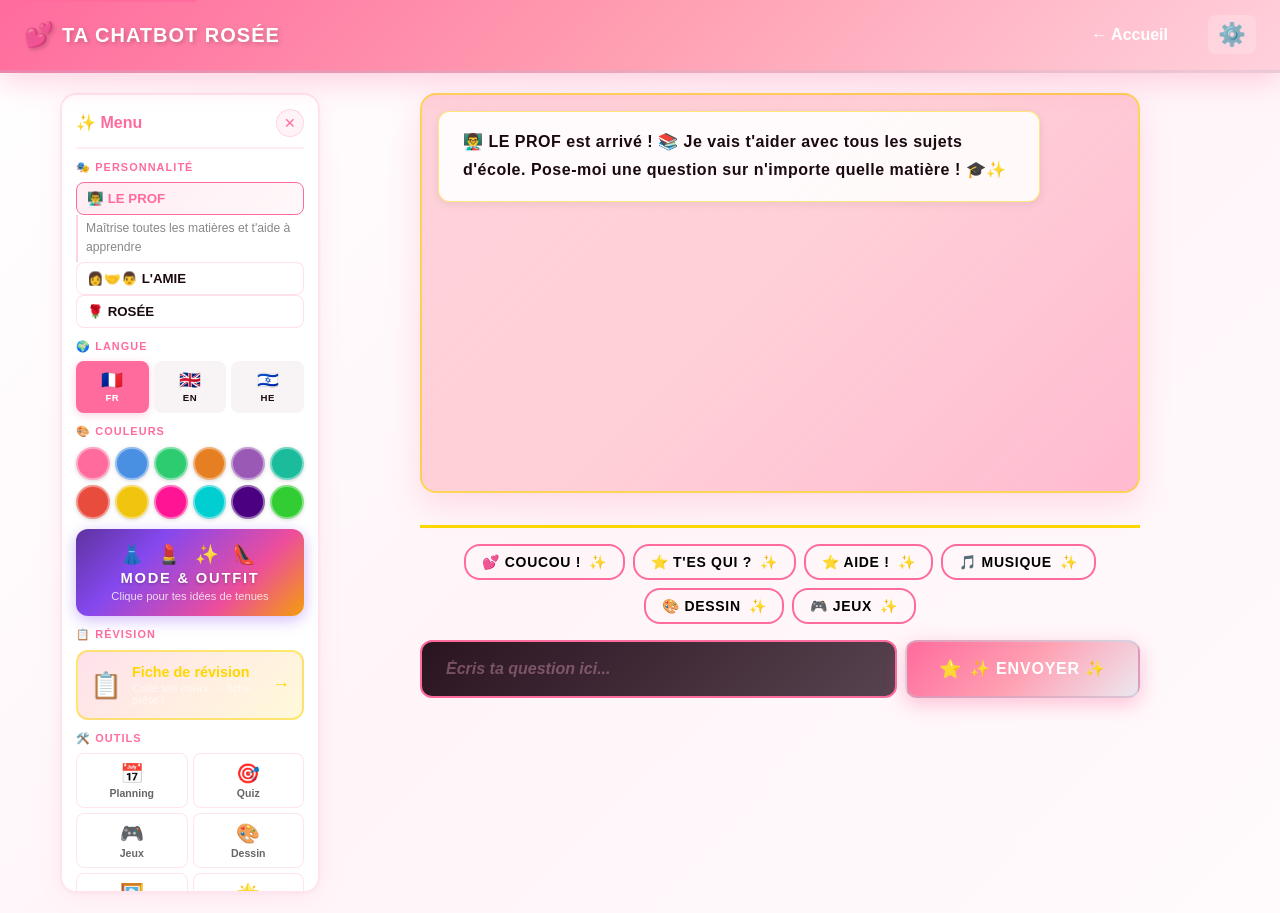
==== commit 0ebe30ba: "feat: musique DJ IA + fix texte noir dans le chat Fonctionnalité Musique: - Bouton 🎵 MUSIQUE ajouté " ====
--- a/app/chatbot.html
+++ b/app/chatbot.html
@@ -102,6 +102,9 @@
           <button class="btn-tool-sidebar" onclick="ouvrirSelecteurIcone()" aria-label="Icône">
             🌟<span>Icône</span>
           </button>
+          <button class="btn-tool-sidebar btn-tool-full" onclick="ouvrirCorrection()" data-open-correction aria-label="Corriger mon texte">
+            ✍️<span>Corriger</span>
+          </button>
         </div>
       </section>
 
@@ -265,6 +268,166 @@
              onkeydown="if(event.key==='Enter') validerIconeCustom()" />
       <button onclick="validerIconeCustom()" class="btn btn-primary">✓ Utiliser</button>
     </div>
+  </div>
+
+  <!-- ══════════════ MODAL MUSIQUE ══════════════ -->
+  <div id="modal-musique" class="modal modal-musique" role="dialog" aria-modal="true">
+
+    <div class="modal-header music-header">
+      <div style="display:flex;align-items:center;gap:12px;">
+        <span class="music-header-icon">🎵</span>
+        <div>
+          <h3 style="margin:0;font-size:1.05rem;color:#fff;letter-spacing:.05em;">MON DJ IA PERSONNEL</h3>
+          <span style="font-size:0.72rem;color:rgba(255,255,255,.75);">Recommandations personnalisées &bull; TikTok &bull; Tendances</span>
+        </div>
+      </div>
+      <button class="btn-modal-close" style="background:rgba(255,255,255,.15);color:#fff;border-color:rgba(255,255,255,.2);"
+              onclick="fermerMusique()">✕</button>
+    </div>
+
+    <!-- Égaliseur animé (déco) -->
+    <div class="music-eq" aria-hidden="true">
+      <span></span><span></span><span></span><span></span><span></span>
+      <span></span><span></span><span></span>
+    </div>
+
+    <!-- Humeur -->
+    <div class="music-field">
+      <label class="music-label">🎭 C'est quoi ton humeur là ?</label>
+      <div class="music-pills-row" id="music-humeur-pills">
+        <button class="music-pill active" data-val="Motivé(e)">🔥 Motivé(e)</button>
+        <button class="music-pill" data-val="Bonne humeur">😊 Happy</button>
+        <button class="music-pill" data-val="Chill">🌙 Chill</button>
+        <button class="music-pill" data-val="Sport / Énergie">💪 Sport</button>
+        <button class="music-pill" data-val="Coup de blues">😢 Blues</button>
+        <button class="music-pill" data-val="Romantique">💝 Amour</button>
+        <button class="music-pill" data-val="Rebelle / Intense">😤 Rebelle</button>
+        <button class="music-pill" data-val="Concentré(e)">📚 Focus</button>
+      </div>
+    </div>
+
+    <!-- Genres -->
+    <div class="music-field">
+      <label class="music-label">🎸 Tes genres préférés <span style="font-weight:400;opacity:.6;">(choix multiples)</span></label>
+      <div class="music-pills-row" id="music-genre-pills">
+        <button class="music-pill" data-val="Pop">🎤 Pop</button>
+        <button class="music-pill" data-val="Hip-Hop / Rap">🤟 Rap</button>
+        <button class="music-pill" data-val="R&B / Soul">🎶 R&amp;B</button>
+        <button class="music-pill" data-val="K-Pop">🌸 K-Pop</button>
+        <button class="music-pill" data-val="Rock / Indie">🎸 Rock</button>
+        <button class="music-pill" data-val="Électro / EDM">🎛️ Électro</button>
+        <button class="music-pill" data-val="Afro / Latin">🌍 Afro/Latin</button>
+        <button class="music-pill" data-val="Lofi / Classique">🎻 Lofi</button>
+      </div>
+    </div>
+
+    <!-- Artistes -->
+    <div class="music-field">
+      <label class="music-label" for="music-artistes">🌟 Tes artistes favoris <span style="font-weight:400;opacity:.6;">(optionnel)</span></label>
+      <input id="music-artistes" type="text" class="music-input"
+             placeholder="Ex: Taylor Swift, Drake, Aya Nakamura, Freeze Corleone, NewJeans..." />
+    </div>
+
+    <!-- Bouton -->
+    <button id="btn-generer-musique" class="btn-music-generate" onclick="genererMusique()">
+      🎵 GÉNÉRER MA PLAYLIST
+    </button>
+
+    <!-- Chargement -->
+    <div id="music-loading" style="display:none;flex-direction:column;align-items:center;gap:10px;padding:24px 0;">
+      <div class="music-spin-notes">🎵 🎶 🎵</div>
+      <p style="font-weight:700;color:#a855f7;font-size:1rem;">Ton DJ IA prépare ta playlist...</p>
+      <p style="font-size:0.82rem;color:#999;">10-15 secondes</p>
+    </div>
+
+    <!-- Résultat -->
+    <div id="music-result" style="display:none;">
+      <div class="music-result-header">
+        <span>🎧 Ta playlist est prête !</span>
+        <div style="display:flex;gap:8px;flex-wrap:wrap;">
+          <button id="btn-copier-musique" onclick="copierMusique()" class="btn btn-secondary">📋 Copier</button>
+          <button onclick="nouvelleMusique()" class="btn btn-secondary">🔄 Nouvelle humeur</button>
+        </div>
+      </div>
+      <pre id="music-output" class="music-output"></pre>
+    </div>
+
+  </div>
+
+  <!-- ══════════════ MODAL CORRECTEUR DE TEXTE ══════════════ -->
+  <div id="modal-correction" class="modal modal-correction" role="dialog" aria-modal="true">
+
+    <div class="modal-header corr-header">
+      <div style="display:flex;align-items:center;gap:12px;">
+        <span style="font-size:2rem;">✍️</span>
+        <div>
+          <h3 style="margin:0;font-size:1.05rem;color:#fff;">CORRECTEUR DE TEXTE</h3>
+          <span style="font-size:0.72rem;color:rgba(255,255,255,.8);">Corrections + améliorations personnalisées</span>
+        </div>
+      </div>
+      <button class="btn-modal-close" style="background:rgba(255,255,255,.2);color:#fff;border-color:rgba(255,255,255,.3);"
+              onclick="fermerCorrection()" aria-label="Fermer">✕</button>
+    </div>
+
+    <!-- Zone de texte -->
+    <div class="corr-field">
+      <label class="corr-label" for="corr-texte">📄 Colle ta rédaction ou ton texte ici</label>
+      <textarea id="corr-texte" class="corr-textarea"
+                oninput="document.getElementById('corr-count').textContent=this.value.length"
+                placeholder="Colle ici ta rédaction, ta dictée, ton email, ton résumé...
+
+Ex: Hier, je suis allé au cinéma avec mes amis. Nous avons regarder un film daction très bien. Ensuite on a mangé des pizza et on a rit beaucoup. C'était une journée super!"></textarea>
+      <div class="corr-char-count"><span id="corr-count">0</span> caractères</div>
+    </div>
+
+    <!-- Niveau scolaire -->
+    <div class="corr-field">
+      <label class="corr-label">🎓 Ton niveau scolaire</label>
+      <div class="corr-pills-row" id="corr-niveau-pills">
+        <button class="corr-pill" data-val="CM1-CM2">🌱 CM1-CM2</button>
+        <button class="corr-pill active" data-val="6ème-5ème">📚 6ème-5ème</button>
+        <button class="corr-pill" data-val="4ème-3ème">📖 4ème-3ème</button>
+        <button class="corr-pill" data-val="Lycée">🎓 Lycée</button>
+      </div>
+    </div>
+
+    <!-- Type de texte -->
+    <div class="corr-field">
+      <label class="corr-label">📝 Type de texte</label>
+      <div class="corr-pills-row" id="corr-type-pills">
+        <button class="corr-pill active" data-val="Rédaction">✍️ Rédaction</button>
+        <button class="corr-pill" data-val="Dictée">📣 Dictée</button>
+        <button class="corr-pill" data-val="Email / Lettre">💌 Email / Lettre</button>
+        <button class="corr-pill" data-val="Résumé">📋 Résumé</button>
+        <button class="corr-pill" data-val="Texte libre">✏️ Texte libre</button>
+      </div>
+    </div>
+
+    <!-- Bouton corriger -->
+    <button id="btn-corriger" class="btn-corriger" onclick="corrigerTexte()">
+      ✍️ CORRIGER MON TEXTE
+    </button>
+
+    <!-- Chargement -->
+    <div id="corr-loading" style="display:none;flex-direction:column;align-items:center;gap:10px;padding:24px 0;">
+      <div class="corr-spin">✍️</div>
+      <p style="font-weight:700;color:var(--primary);">Je lis et corrige ton texte...</p>
+      <p style="font-size:0.82rem;color:#999;">10-20 secondes</p>
+    </div>
+
+    <!-- Résultat -->
+    <div id="corr-result" style="display:none;">
+      <div class="corr-result-header">
+        <span>✅ Correction terminée !</span>
+        <div style="display:flex;gap:8px;flex-wrap:wrap;">
+          <button id="btn-copier-corr" onclick="copierCorrection()" class="btn btn-secondary">📋 Copier</button>
+          <button onclick="telechargerCorrection()" class="btn btn-secondary">💾 Télécharger</button>
+          <button onclick="nouvelleCorrection()" class="btn btn-secondary">🔄 Nouveau texte</button>
+        </div>
+      </div>
+      <pre id="corr-output" class="corr-output"></pre>
+    </div>
+
   </div>
 
   <!-- ══════════════ MODAL PLANNING RÉVISION ══════════════ -->
@@ -664,6 +827,8 @@
   </div>
 
   <!-- Scripts — nouveaux modules en premier pour que leurs fonctions soient dispo -->
+  <script src="js/musique.js" defer></script>
+  <script src="js/correction.js" defer></script>
   <script src="js/planning.js" defer></script>
   <script src="js/outfit.js" defer></script>
   <script src="js/quiz.js" defer></script>
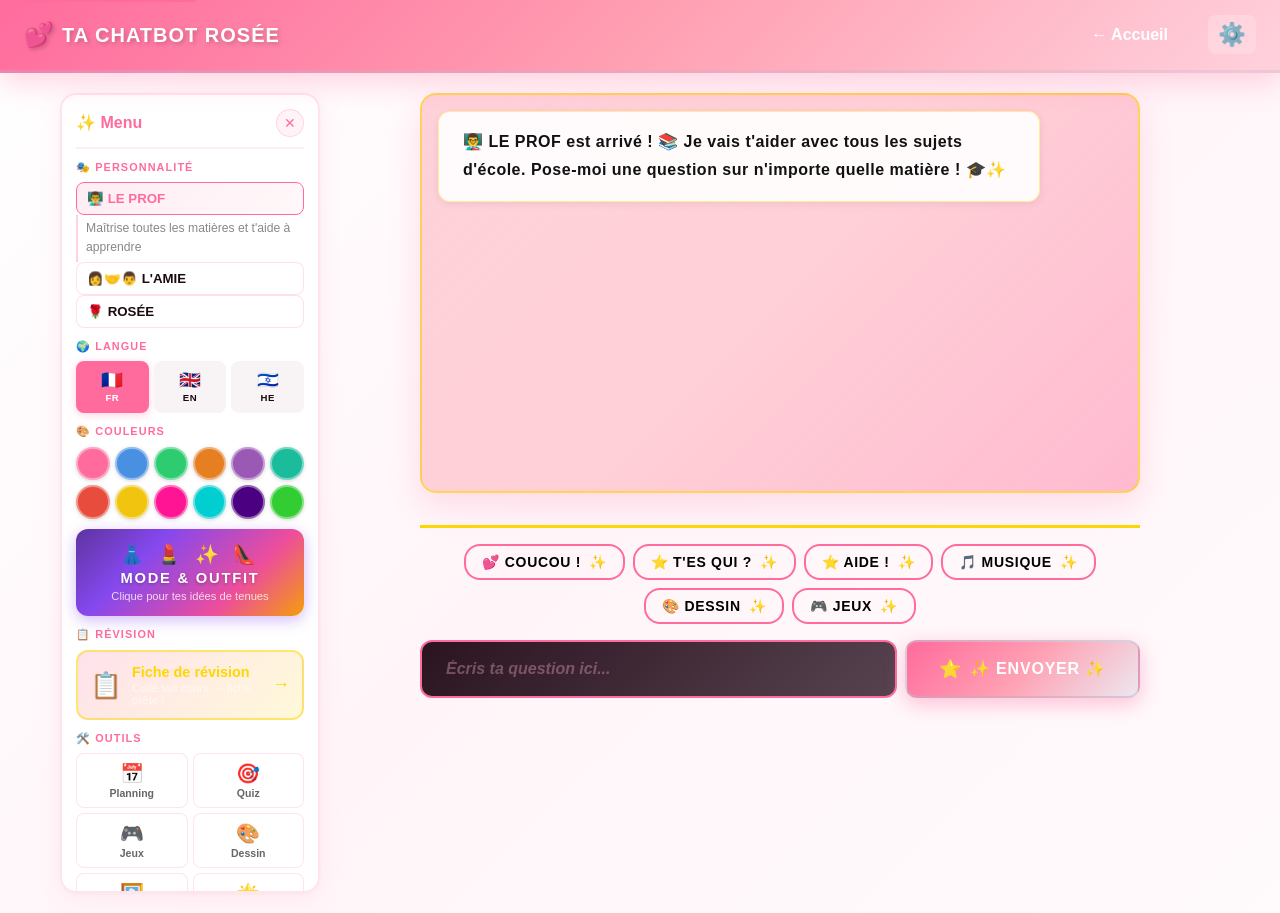
==== commit cfcd19a6: "fix: texte chat noir + langues avec retour visuel + musique robuste Texte chat en noir (définitif): " ====
--- a/app/chatbot.html
+++ b/app/chatbot.html
@@ -281,8 +281,8 @@
           <span style="font-size:0.72rem;color:rgba(255,255,255,.75);">Recommandations personnalisées &bull; TikTok &bull; Tendances</span>
         </div>
       </div>
-      <button class="btn-modal-close" style="background:rgba(255,255,255,.15);color:#fff;border-color:rgba(255,255,255,.2);"
-              onclick="fermerMusique()">✕</button>
+      <button id="btn-fermer-musique" class="btn-modal-close"
+              style="background:rgba(255,255,255,.15);color:#fff;border-color:rgba(255,255,255,.2);">✕</button>
     </div>
 
     <!-- Égaliseur animé (déco) -->
@@ -329,7 +329,7 @@
     </div>
 
     <!-- Bouton -->
-    <button id="btn-generer-musique" class="btn-music-generate" onclick="genererMusique()">
+    <button id="btn-generer-musique" class="btn-music-generate">
       🎵 GÉNÉRER MA PLAYLIST
     </button>
 
@@ -345,8 +345,8 @@
       <div class="music-result-header">
         <span>🎧 Ta playlist est prête !</span>
         <div style="display:flex;gap:8px;flex-wrap:wrap;">
-          <button id="btn-copier-musique" onclick="copierMusique()" class="btn btn-secondary">📋 Copier</button>
-          <button onclick="nouvelleMusique()" class="btn btn-secondary">🔄 Nouvelle humeur</button>
+          <button id="btn-copier-musique" class="btn btn-secondary">📋 Copier</button>
+          <button id="btn-nouvelle-musique" class="btn btn-secondary">🔄 Nouvelle humeur</button>
         </div>
       </div>
       <pre id="music-output" class="music-output"></pre>
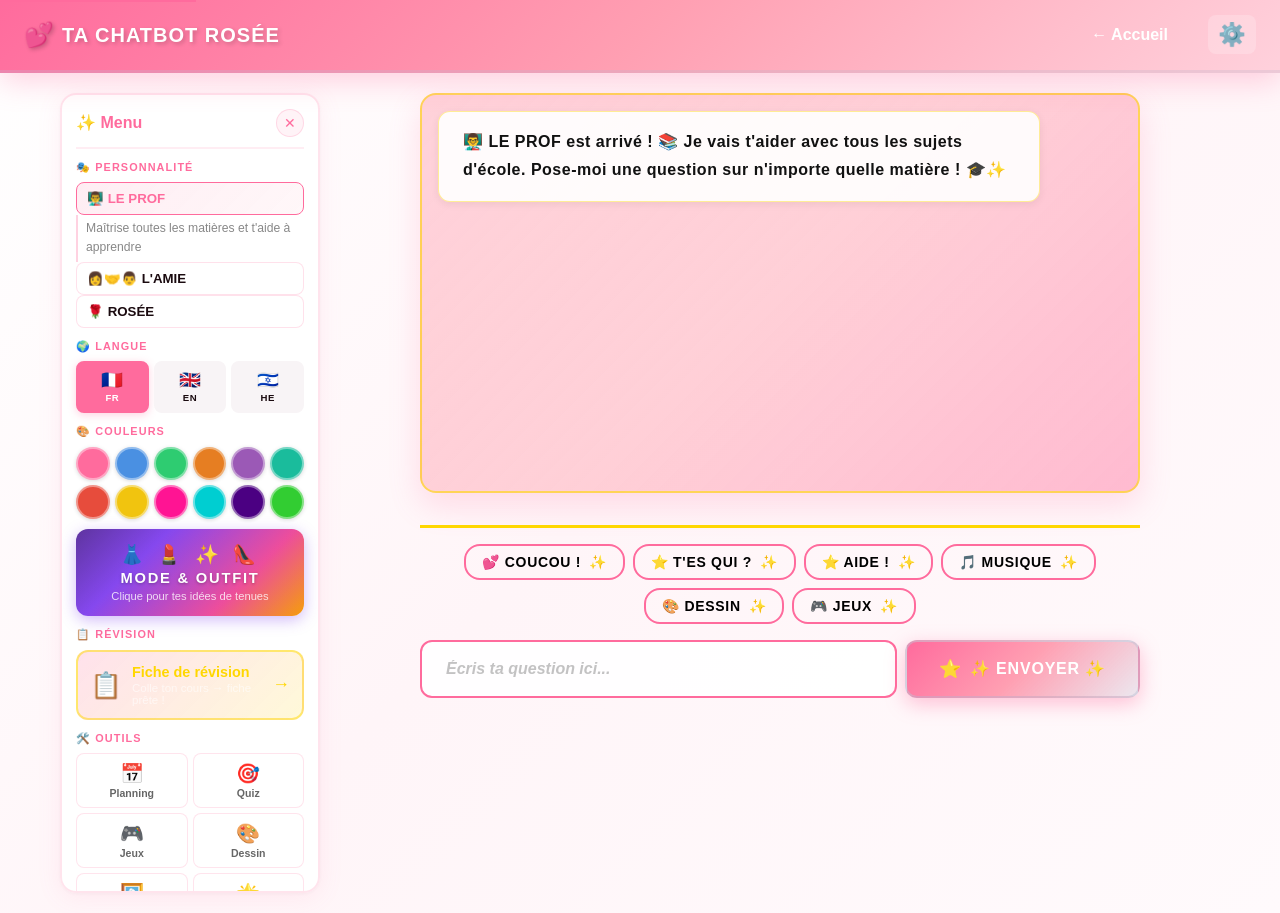
==== commit 8313aa68: "feat: entraînement à l'oral — coach IA de présentation Nouvelle fonctionnalité 'Oral' dans la grille" ====
--- a/app/chatbot.html
+++ b/app/chatbot.html
@@ -102,6 +102,9 @@
           <button class="btn-tool-sidebar" onclick="ouvrirSelecteurIcone()" aria-label="Icône">
             🌟<span>Icône</span>
           </button>
+          <button class="btn-tool-sidebar" onclick="ouvrirOral()" aria-label="Entraînement oral">
+            🎤<span>Oral</span>
+          </button>
           <button class="btn-tool-sidebar btn-tool-full" onclick="ouvrirCorrection()" data-open-correction aria-label="Corriger mon texte">
             ✍️<span>Corriger</span>
           </button>
@@ -350,6 +353,100 @@
         </div>
       </div>
       <pre id="music-output" class="music-output"></pre>
+    </div>
+
+  </div>
+
+  <!-- ══════════════ MODAL ORAL ══════════════ -->
+  <div id="modal-oral" class="modal modal-oral" role="dialog" aria-modal="true">
+
+    <div class="modal-header oral-header">
+      <div style="display:flex;align-items:center;gap:12px;">
+        <span style="font-size:2.2rem;">🎤</span>
+        <div>
+          <h3 style="margin:0;font-size:1.05rem;color:#fff;">ENTRAÎNEMENT À L'ORAL</h3>
+          <span style="font-size:0.72rem;color:rgba(255,255,255,.8);">Coach IA pour améliorer ta présentation</span>
+        </div>
+      </div>
+      <button id="btn-fermer-oral" class="btn-modal-close"
+              style="background:rgba(255,255,255,.2);color:#fff;border-color:rgba(255,255,255,.3);">✕</button>
+    </div>
+
+    <!-- Texte de la présentation -->
+    <div class="oral-field">
+      <label class="oral-label" for="oral-texte">📄 Tape ou colle le texte de ta présentation</label>
+      <textarea id="oral-texte" class="oral-textarea"
+                oninput="document.getElementById('oral-count').textContent=this.value.length"
+                placeholder="Colle ici ce que tu vas dire à l'oral...
+
+Exemple :
+Bonjour, aujourd'hui je vais vous parler de la photosynthèse. C'est le processus par lequel les plantes utilisent la lumière du soleil pour fabriquer leur nourriture..."></textarea>
+      <div style="text-align:right;font-size:.75rem;color:#aaa;"><span id="oral-count">0</span> caractères</div>
+    </div>
+
+    <!-- Sujet -->
+    <div class="oral-field">
+      <label class="oral-label" for="oral-sujet">🎯 Sujet de ta présentation <span style="font-weight:400;opacity:.6;">(optionnel)</span></label>
+      <input id="oral-sujet" type="text" class="oral-input"
+             placeholder="Ex: La Révolution française, le changement climatique, mon livre préféré..." />
+    </div>
+
+    <!-- Contexte -->
+    <div class="oral-field">
+      <label class="oral-label">📋 Contexte</label>
+      <div class="oral-pills-row" id="oral-contexte-pills">
+        <button class="oral-pill active" data-val="Exposé classe">🏫 Exposé classe</button>
+        <button class="oral-pill" data-val="Oral d'examen">📚 Oral examen</button>
+        <button class="oral-pill" data-val="Oral de langue">🌍 Oral langue</button>
+        <button class="oral-pill" data-val="Débat">💬 Débat</button>
+        <button class="oral-pill" data-val="Présentation projet">🚀 Projet</button>
+      </div>
+    </div>
+
+    <!-- Niveau + Durée -->
+    <div class="oral-two-cols">
+      <div class="oral-field">
+        <label class="oral-label">🎓 Niveau</label>
+        <div class="oral-pills-row" id="oral-niveau-pills">
+          <button class="oral-pill" data-val="CM1-CM2">🌱 Primaire</button>
+          <button class="oral-pill active" data-val="6ème-5ème">📚 6e-5e</button>
+          <button class="oral-pill" data-val="4ème-3ème">📖 4e-3e</button>
+          <button class="oral-pill" data-val="Lycée">🎓 Lycée</button>
+        </div>
+      </div>
+      <div class="oral-field">
+        <label class="oral-label">⏱️ Durée cible</label>
+        <div class="oral-pills-row" id="oral-duree-pills">
+          <button class="oral-pill" data-val="2 min">2 min</button>
+          <button class="oral-pill active" data-val="5 min">5 min</button>
+          <button class="oral-pill" data-val="10 min">10 min</button>
+          <button class="oral-pill" data-val="15+ min">15+ min</button>
+        </div>
+      </div>
+    </div>
+
+    <!-- Bouton analyser -->
+    <button id="btn-analyser-oral" class="btn-oral-analyse">
+      🎤 ANALYSER MON ORAL
+    </button>
+
+    <!-- Chargement -->
+    <div id="oral-loading" style="display:none;flex-direction:column;align-items:center;gap:10px;padding:24px 0;">
+      <div class="oral-spin">🎤</div>
+      <p style="font-weight:700;color:#7C3AED;">Ton coach IA écoute et analyse...</p>
+      <p style="font-size:.82rem;color:#999;">10-20 secondes</p>
+    </div>
+
+    <!-- Résultat -->
+    <div id="oral-result" style="display:none;">
+      <div class="oral-result-header">
+        <span>✅ Analyse terminée !</span>
+        <div style="display:flex;gap:8px;flex-wrap:wrap;">
+          <button id="btn-copier-oral" class="btn btn-secondary">📋 Copier</button>
+          <button id="btn-nouvel-oral" class="btn btn-secondary">🔄 Nouvel essai</button>
+        </div>
+      </div>
+      <pre id="oral-output" class="oral-output"></pre>
     </div>
 
   </div>
@@ -827,6 +924,7 @@
   </div>
 
   <!-- Scripts — nouveaux modules en premier pour que leurs fonctions soient dispo -->
+  <script src="js/oral.js" defer></script>
   <script src="js/musique.js" defer></script>
   <script src="js/correction.js" defer></script>
   <script src="js/planning.js" defer></script>
